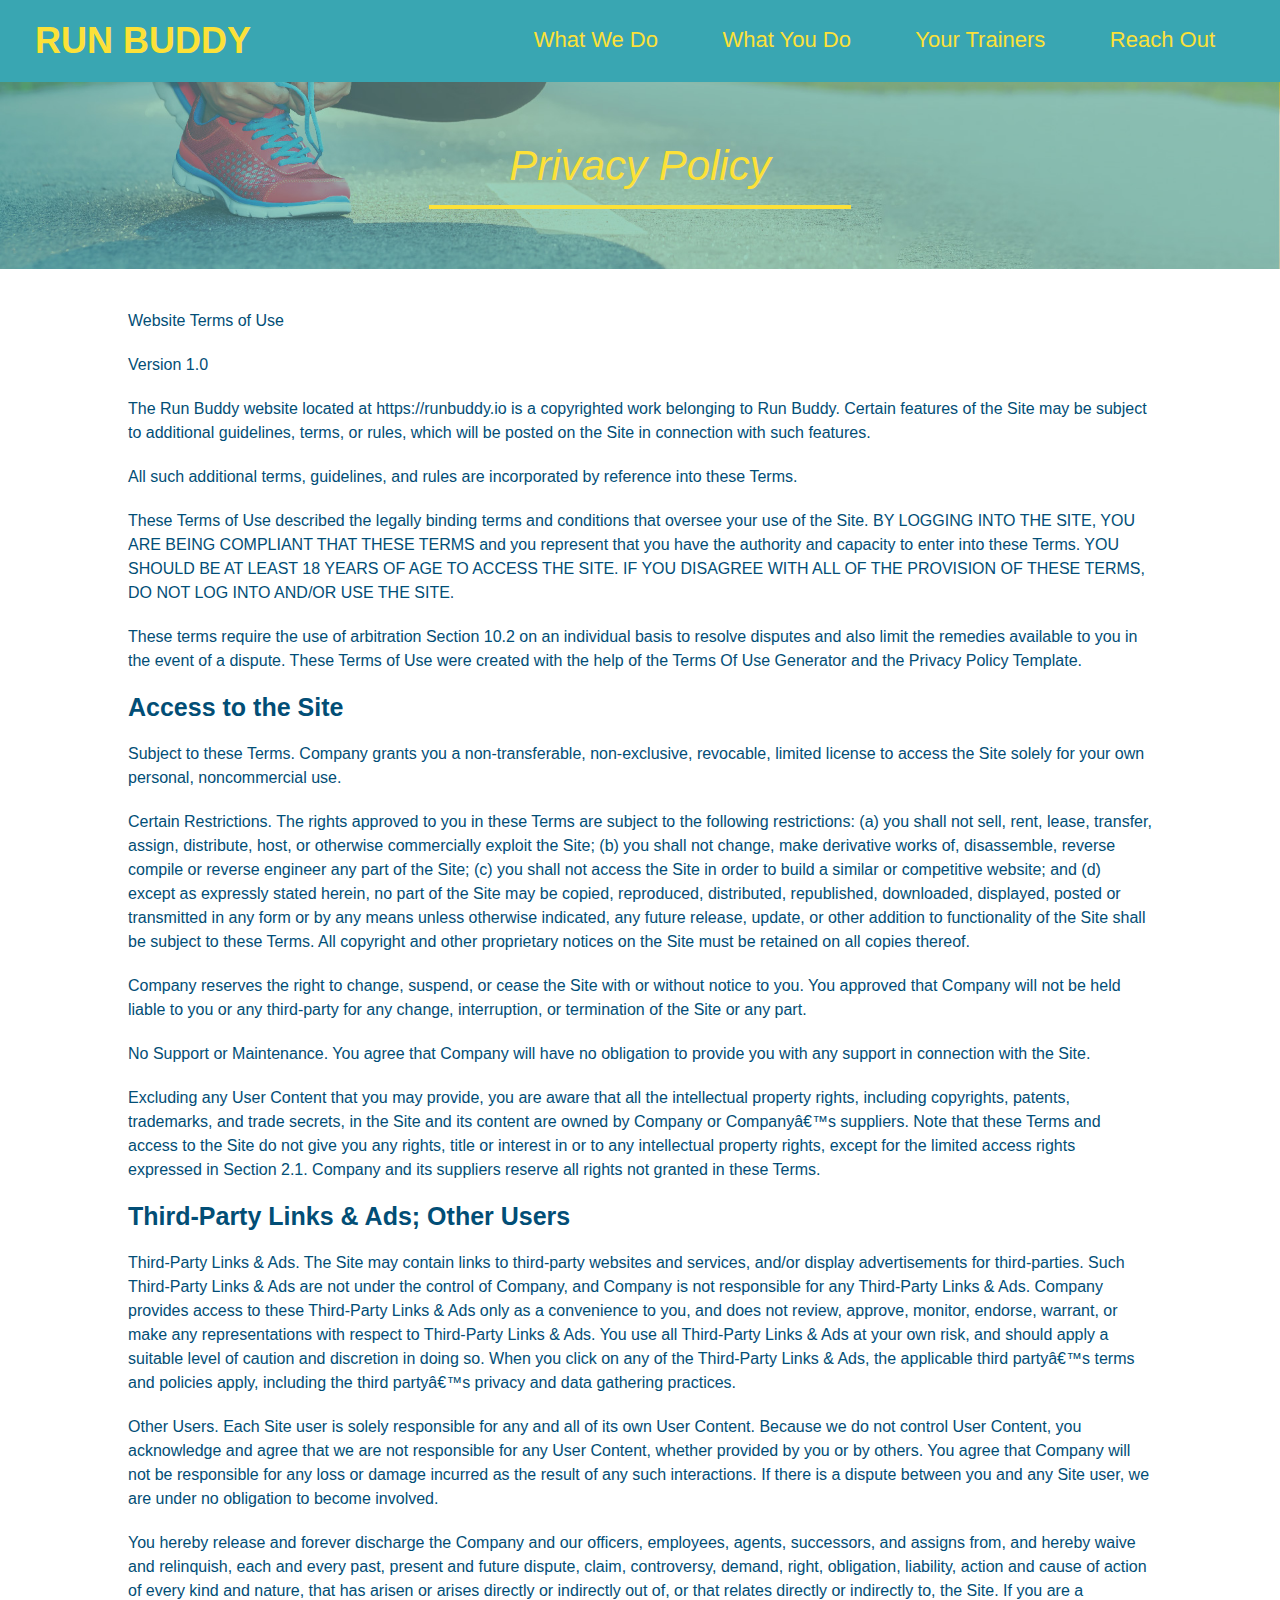
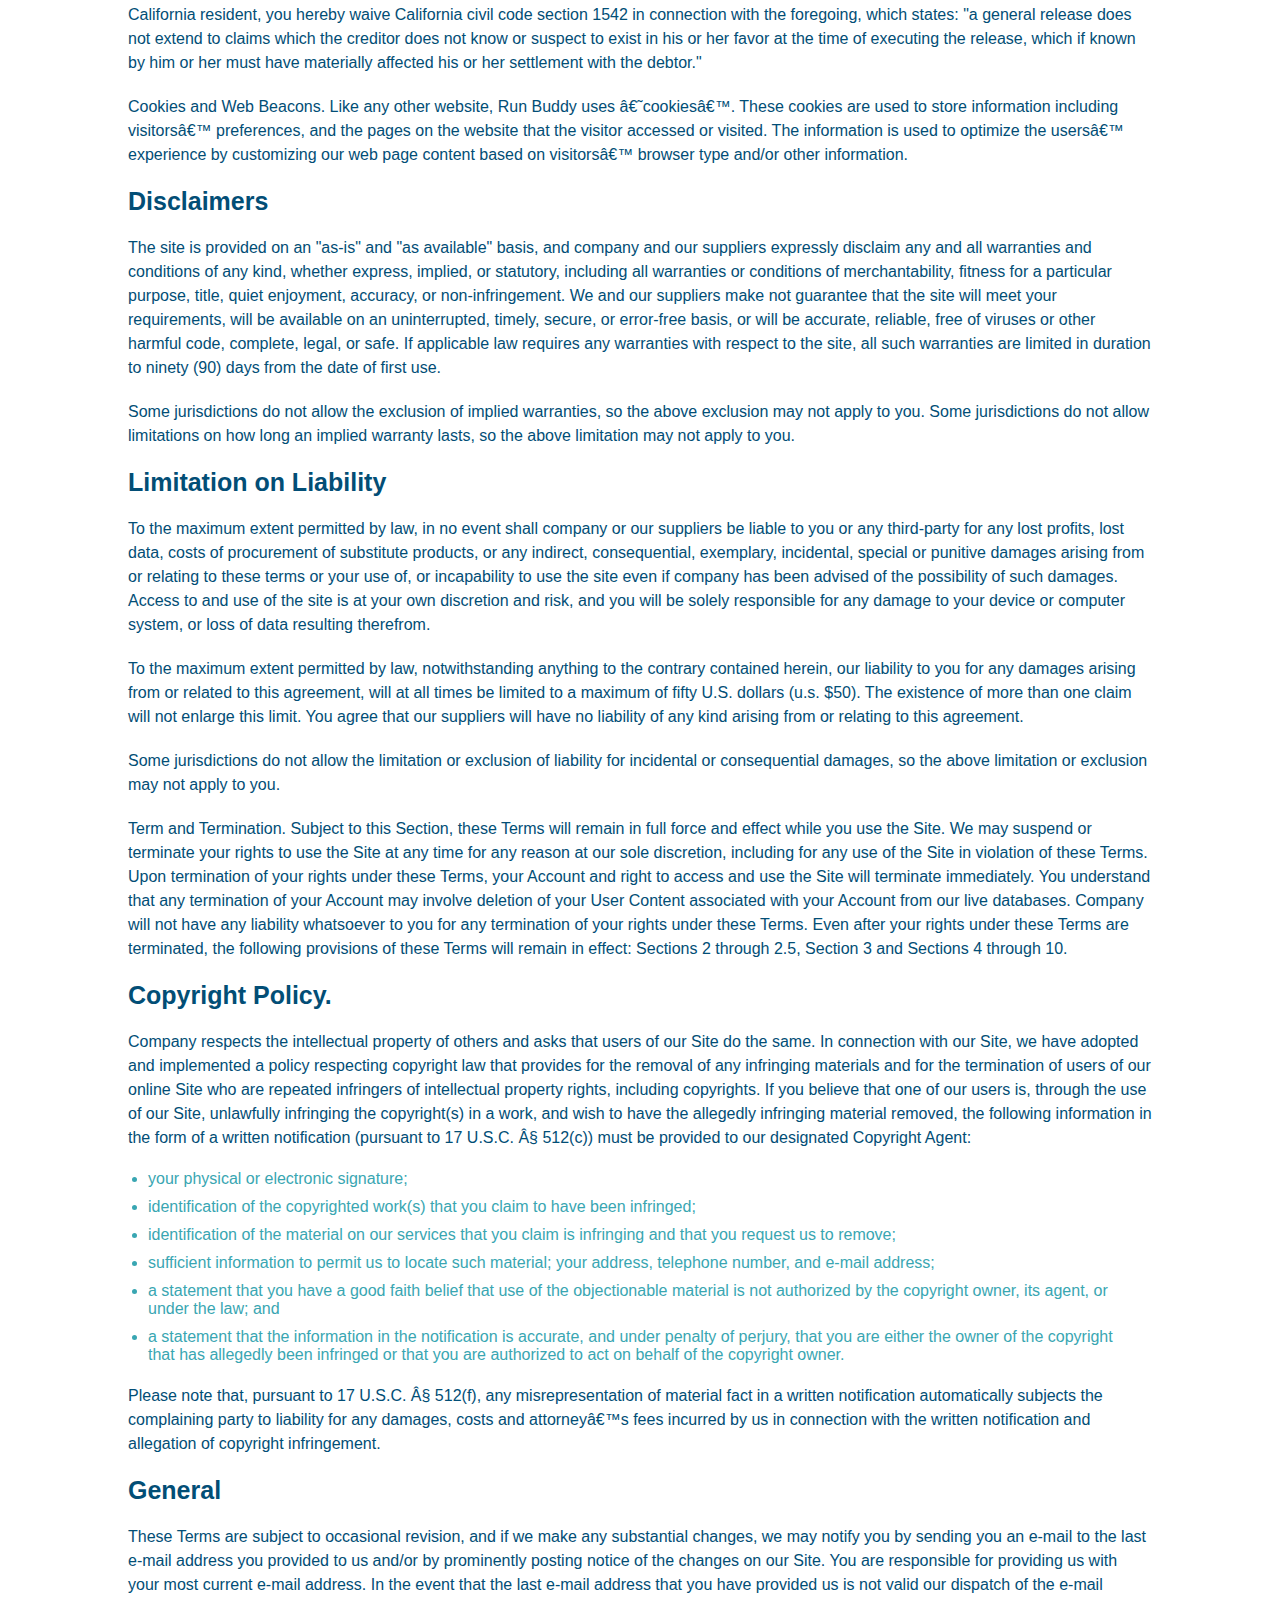
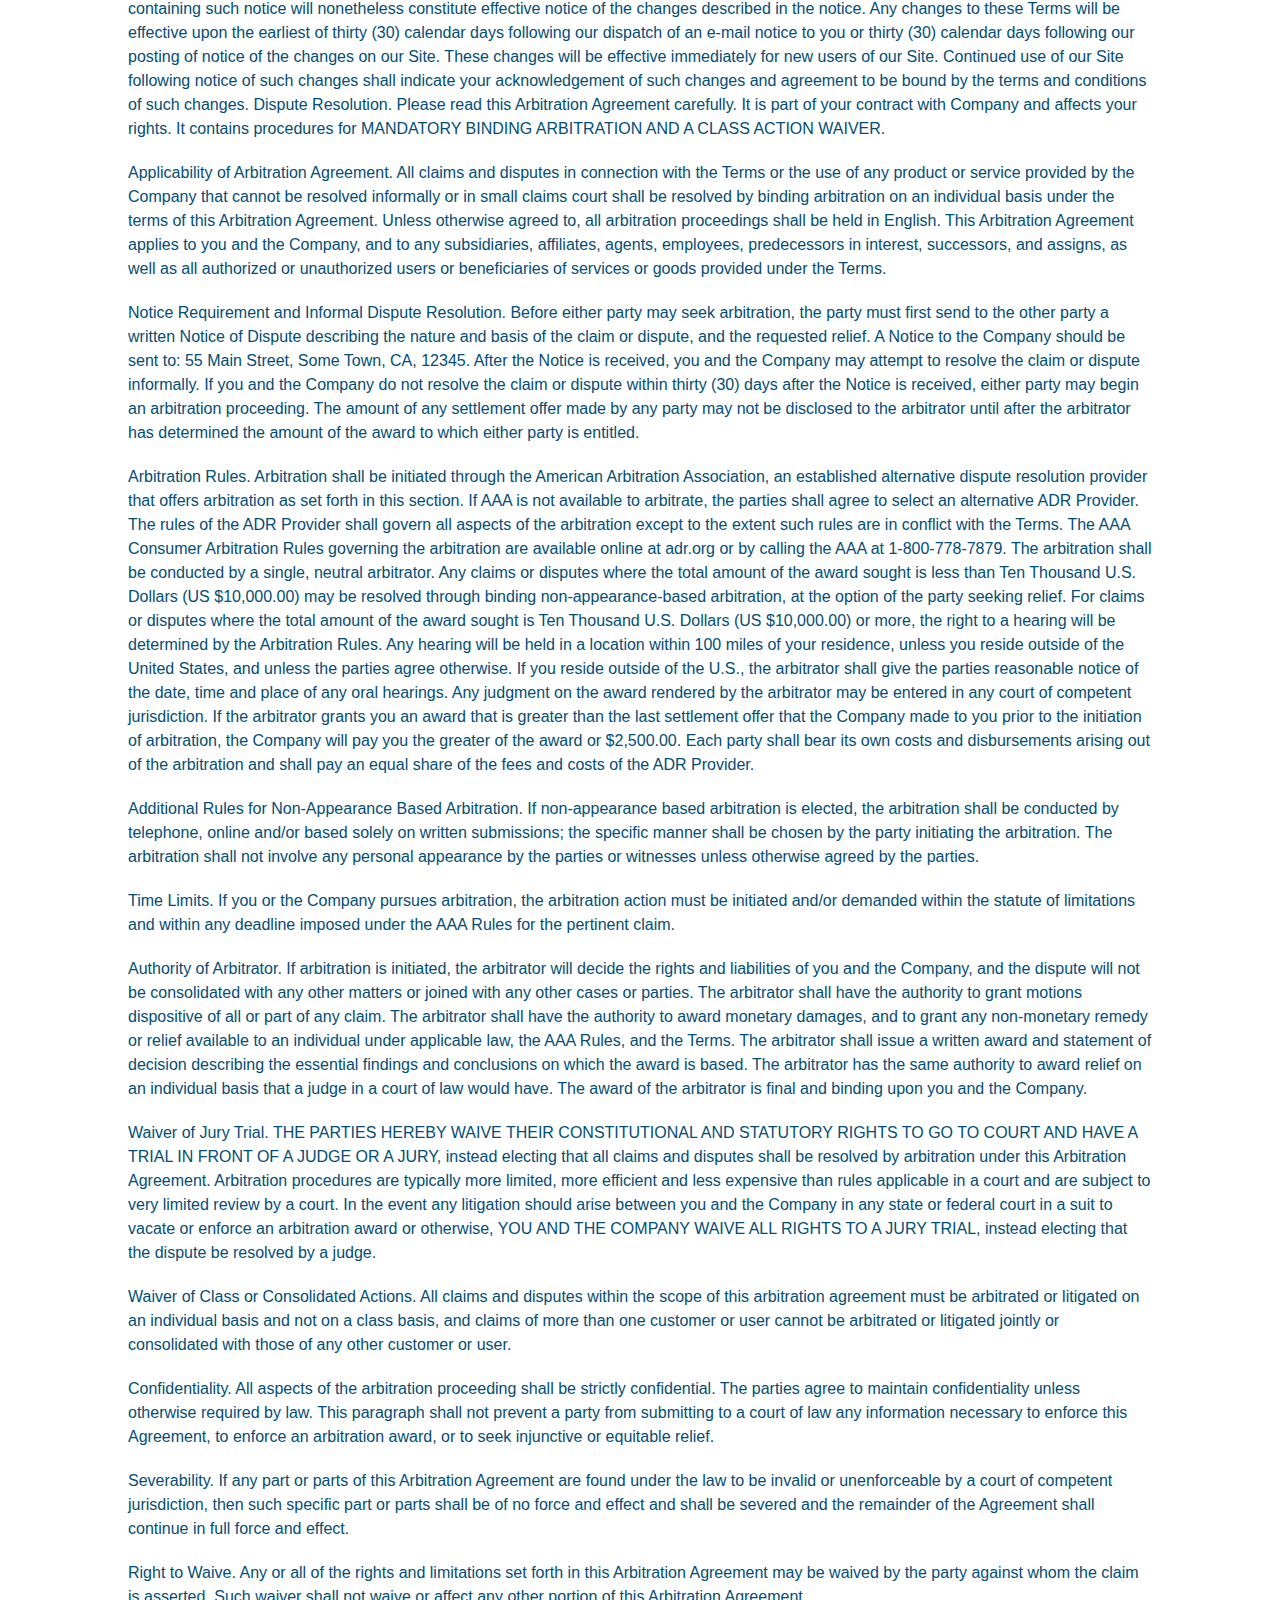
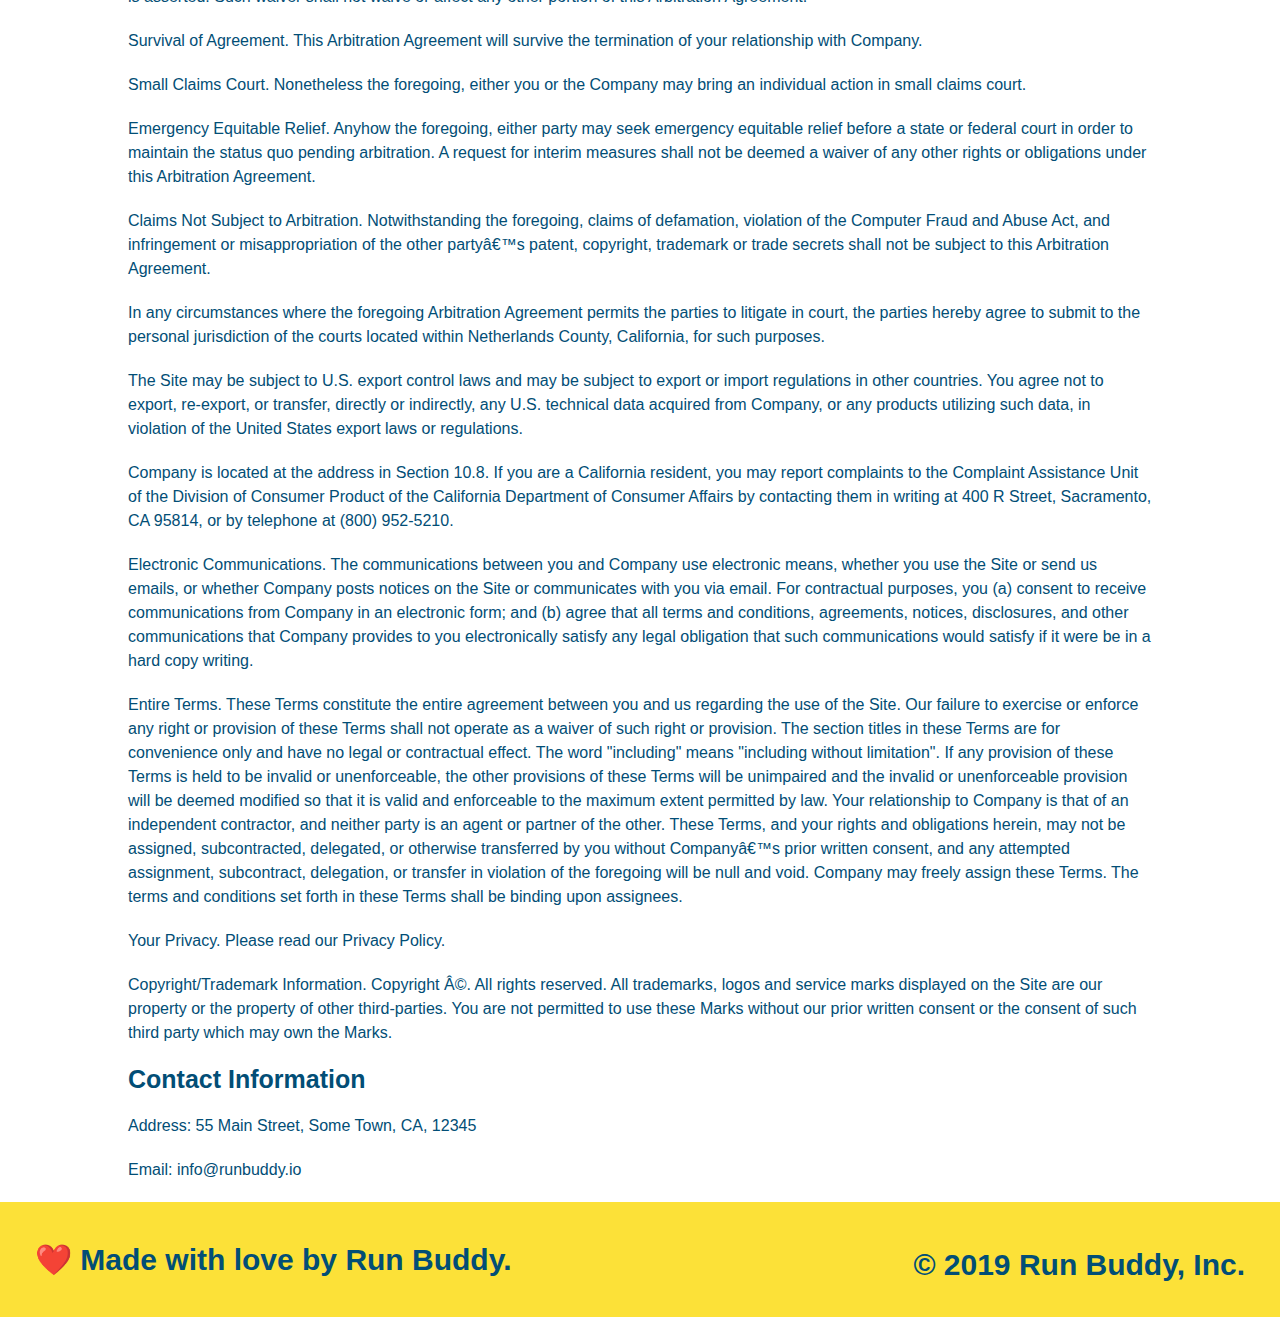
==== privacy-policy.html @ da9f9b0d "privacy policy" ====
<!DOCTYPE html>
<html lang="en">
  <head>
    <link rel="stylesheet" href="./assets/css/style.css" />
    <link rel="stylesheet" href="./assets/css/secondary-styles.css" />
    <meta charset="UTF-8" />
    <title>Privacy Policy - Run Buddy</title>
  </head>
  <body>
  </body>
</html>

<header>
    <h1>
        <a href="/">RUN BUDDY</a>
    </h1>
    <nav>
        <!-- Unordered list element -->
        <ul>
            <!-- List item element -->
            <li>
                <!-- Anchor element -->
                <a href="./index.html#what-we-do">What We Do</a>
            </li>
            <li>
                <a href="./index.html#what-you-do">What You Do</a>
            </li>
            <li>
                <a href="./index.html#your-trainers">Your Trainers</a>
            </li>
            <li>
                <a href="./index.html#reach-out">Reach Out</a>
            </li>
        </ul>
    </nav>
</header>
<section class="hero">
    <h2 class="page-title">
        Privacy Policy
    </h2>
</section>
<article class="secondary-content">

    <p>
        Website Terms of Use
      </p>

      <p>
        Version 1.0
      </p>

      <p>
        The Run Buddy website located at https://runbuddy.io is a copyrighted work belonging to Run Buddy. Certain
        features of the Site may be subject to additional guidelines, terms, or rules, which will be posted on the Site
        in connection with such features.
      </p>

      <p>
        All such additional terms, guidelines, and rules are incorporated by reference into these Terms.
      </p>

      <p>
        These Terms of Use described the legally binding terms and conditions that oversee your use of the Site. BY
        LOGGING INTO THE SITE, YOU ARE BEING COMPLIANT THAT THESE TERMS and you represent that you have the authority
        and capacity to enter into these Terms. YOU SHOULD BE AT LEAST 18 YEARS OF AGE TO ACCESS THE SITE. IF YOU
        DISAGREE WITH ALL OF THE PROVISION OF THESE TERMS, DO NOT LOG INTO AND/OR USE THE SITE.
      </p>

      <p>
        These terms require the use of arbitration Section 10.2 on an individual basis to resolve disputes and also
        limit the remedies available to you in the event of a dispute. These Terms of Use were created with the help of
        the Terms Of Use Generator and the Privacy Policy Template.
      </p>

      <h3>
        Access to the Site
      </h3>

      <p>
        Subject to these Terms. Company grants you a non-transferable, non-exclusive, revocable, limited license to
        access the Site solely for your own personal, noncommercial use.
      </p>

      <p>
        Certain Restrictions. The rights approved to you in these Terms are subject to the following restrictions: (a)
        you shall not sell, rent, lease, transfer, assign, distribute, host, or otherwise commercially exploit the Site;
        (b) you shall not change, make derivative works of, disassemble, reverse compile or reverse engineer any part of
        the Site; (c) you shall not access the Site in order to build a similar or competitive website; and (d) except
        as expressly stated herein, no part of the Site may be copied, reproduced, distributed, republished, downloaded,
        displayed, posted or transmitted in any form or by any means unless otherwise indicated, any future release,
        update, or other addition to functionality of the Site shall be subject to these Terms. All copyright and other
        proprietary notices on the Site must be retained on all copies thereof.
      </p>

      <p>
        Company reserves the right to change, suspend, or cease the Site with or without notice to you. You approved
        that Company will not be held liable to you or any third-party for any change, interruption, or termination of
        the Site or any part.
      </p>

      <p>
        No Support or Maintenance. You agree that Company will have no obligation to provide you with any support in
        connection with the Site.
      </p>

      <p>
        Excluding any User Content that you may provide, you are aware that all the intellectual property rights,
        including copyrights, patents, trademarks, and trade secrets, in the Site and its content are owned by Company
        or Companyâ€™s suppliers. Note that these Terms and access to the Site do not give you any rights, title or
        interest in or to any intellectual property rights, except for the limited access rights expressed in Section
        2.1. Company and its suppliers reserve all rights not granted in these Terms.
      </p>

      <h3>
        Third-Party Links & Ads; Other Users
      </h3>

      <p>
        Third-Party Links & Ads. The Site may contain links to third-party websites and services, and/or display
        advertisements for third-parties. Such Third-Party Links & Ads are not under the control of Company, and Company
        is not responsible for any Third-Party Links & Ads. Company provides access to these Third-Party Links & Ads
        only as a convenience to you, and does not review, approve, monitor, endorse, warrant, or make any
        representations with respect to Third-Party Links & Ads. You use all Third-Party Links & Ads at your own risk,
        and should apply a suitable level of caution and discretion in doing so. When you click on any of the
        Third-Party Links & Ads, the applicable third partyâ€™s terms and policies apply, including the third partyâ€™s
        privacy and data gathering practices.
      </p>

      <p>
        Other Users. Each Site user is solely responsible for any and all of its own User Content. Because we do not
        control User Content, you acknowledge and agree that we are not responsible for any User Content, whether
        provided by you or by others. You agree that Company will not be responsible for any loss or damage incurred as
        the result of any such interactions. If there is a dispute between you and any Site user, we are under no
        obligation to become involved.
      </p>

      <p>
        You hereby release and forever discharge the Company and our officers, employees, agents, successors, and
        assigns from, and hereby waive and relinquish, each and every past, present and future dispute, claim,
        controversy, demand, right, obligation, liability, action and cause of action of every kind and nature, that has
        arisen or arises directly or indirectly out of, or that relates directly or indirectly to, the Site. If you are
        a California resident, you hereby waive California civil code section 1542 in connection with the foregoing,
        which states: "a general release does not extend to claims which the creditor does not know or suspect to exist
        in his or her favor at the time of executing the release, which if known by him or her must have materially
        affected his or her settlement with the debtor."
      </p>

      <p>
        Cookies and Web Beacons. Like any other website, Run Buddy uses â€˜cookiesâ€™. These cookies are used to store
        information including visitorsâ€™ preferences, and the pages on the website that the visitor accessed or visited.
        The information is used to optimize the usersâ€™ experience by customizing our web page content based on visitorsâ€™
        browser type and/or other information.
      </p>

      <h3>
        Disclaimers
      </h3>

      <p>
        The site is provided on an "as-is" and "as available" basis, and company and our suppliers expressly disclaim
        any and all warranties and conditions of any kind, whether express, implied, or statutory, including all
        warranties or conditions of merchantability, fitness for a particular purpose, title, quiet enjoyment, accuracy,
        or non-infringement. We and our suppliers make not guarantee that the site will meet your requirements, will be
        available on an uninterrupted, timely, secure, or error-free basis, or will be accurate, reliable, free of
        viruses or other harmful code, complete, legal, or safe. If applicable law requires any warranties with respect
        to the site, all such warranties are limited in duration to ninety (90) days from the date of first use.
      </p>

      <p>
        Some jurisdictions do not allow the exclusion of implied warranties, so the above exclusion may not apply to
        you. Some jurisdictions do not allow limitations on how long an implied warranty lasts, so the above limitation
        may not apply to you.
      </p>

      <h3>
        Limitation on Liability
      </h3>

      <p>
        To the maximum extent permitted by law, in no event shall company or our suppliers be liable to you or any
        third-party for any lost profits, lost data, costs of procurement of substitute products, or any indirect,
        consequential, exemplary, incidental, special or punitive damages arising from or relating to these terms or
        your use of, or incapability to use the site even if company has been advised of the possibility of such
        damages. Access to and use of the site is at your own discretion and risk, and you will be solely responsible
        for any damage to your device or computer system, or loss of data resulting therefrom.
      </p>

      <p>
        To the maximum extent permitted by law, notwithstanding anything to the contrary contained herein, our liability
        to you for any damages arising from or related to this agreement, will at all times be limited to a maximum of
        fifty U.S. dollars (u.s. $50). The existence of more than one claim will not enlarge this limit. You agree that
        our suppliers will have no liability of any kind arising from or relating to this agreement.
      </p>

      <p>
        Some jurisdictions do not allow the limitation or exclusion of liability for incidental or consequential
        damages, so the above limitation or exclusion may not apply to you.
      </p>

      <p>
        Term and Termination. Subject to this Section, these Terms will remain in full force and effect while you use
        the Site. We may suspend or terminate your rights to use the Site at any time for any reason at our sole
        discretion, including for any use of the Site in violation of these Terms. Upon termination of your rights under
        these Terms, your Account and right to access and use the Site will terminate immediately. You understand that
        any termination of your Account may involve deletion of your User Content associated with your Account from our
        live databases. Company will not have any liability whatsoever to you for any termination of your rights under
        these Terms. Even after your rights under these Terms are terminated, the following provisions of these Terms
        will remain in effect: Sections 2 through 2.5, Section 3 and Sections 4 through 10.
      </p>

      <h3>
        Copyright Policy.
      </h3>

      <p>
        Company respects the intellectual property of others and asks that users of our Site do the same. In connection
        with our Site, we have adopted and implemented a policy respecting copyright law that provides for the removal
        of any infringing materials and for the termination of users of our online Site who are repeated infringers of
        intellectual property rights, including copyrights. If you believe that one of our users is, through the use of
        our Site, unlawfully infringing the copyright(s) in a work, and wish to have the allegedly infringing material
        removed, the following information in the form of a written notification (pursuant to 17 U.S.C. Â§ 512(c)) must
        be provided to our designated Copyright Agent:
      </p>

      <ul>
        <li>
          your physical or electronic signature;
        </li>
        <li>
          identification of the copyrighted work(s) that you claim to have been infringed;
        </li>
        <li>
          identification of the material on our services that you claim is infringing and that you request us to remove;
        </li>
        <li>
          sufficient information to permit us to locate such material; your address, telephone number, and e-mail
          address;
        </li>
        <li>
          a statement that you have a good faith belief that use of the objectionable material is not authorized by the
          copyright owner, its agent, or under the law; and
        </li>
        <li>
          a statement that the information in the notification is accurate, and under penalty of perjury, that you are
          either the owner of the copyright that has allegedly been infringed or that you are authorized to act on
          behalf of the copyright owner.
        </li>
      </ul>

      <p>
        Please note that, pursuant to 17 U.S.C. Â§ 512(f), any misrepresentation of material fact in a written
        notification automatically subjects the complaining party to liability for any damages, costs and attorneyâ€™s
        fees incurred by us in connection with the written notification and allegation of copyright infringement.
      </p>

      <h3>
        General
      </h3>

      <p>
        These Terms are subject to occasional revision, and if we make any substantial changes, we may notify you by
        sending you an e-mail to the last e-mail address you provided to us and/or by prominently posting notice of the
        changes on our Site. You are responsible for providing us with your most current e-mail address. In the event
        that the last e-mail address that you have provided us is not valid our dispatch of the e-mail containing such
        notice will nonetheless constitute effective notice of the changes described in the notice. Any changes to these
        Terms will be effective upon the earliest of thirty (30) calendar days following our dispatch of an e-mail
        notice to you or thirty (30) calendar days following our posting of notice of the changes on our Site. These
        changes will be effective immediately for new users of our Site. Continued use of our Site following notice of
        such changes shall indicate your acknowledgement of such changes and agreement to be bound by the terms and
        conditions of such changes. Dispute Resolution. Please read this Arbitration Agreement carefully. It is part of
        your contract with Company and affects your rights. It contains procedures for MANDATORY BINDING ARBITRATION AND
        A CLASS ACTION WAIVER.
      </p>

      <p>
        Applicability of Arbitration Agreement. All claims and disputes in connection with the Terms or the use of any
        product or service provided by the Company that cannot be resolved informally or in small claims court shall be
        resolved by binding arbitration on an individual basis under the terms of this Arbitration Agreement. Unless
        otherwise agreed to, all arbitration proceedings shall be held in English. This Arbitration Agreement applies to
        you and the Company, and to any subsidiaries, affiliates, agents, employees, predecessors in interest,
        successors, and assigns, as well as all authorized or unauthorized users or beneficiaries of services or goods
        provided under the Terms.
      </p>

      <p>
        Notice Requirement and Informal Dispute Resolution. Before either party may seek arbitration, the party must
        first send to the other party a written Notice of Dispute describing the nature and basis of the claim or
        dispute, and the requested relief. A Notice to the Company should be sent to: 55 Main Street, Some Town, CA,
        12345. After the Notice is received, you and the Company may attempt to resolve the claim or dispute informally.
        If you and the Company do not resolve the claim or dispute within thirty (30) days after the Notice is received,
        either party may begin an arbitration proceeding. The amount of any settlement offer made by any party may not
        be disclosed to the arbitrator until after the arbitrator has determined the amount of the award to which either
        party is entitled.
      </p>

      <p>
        Arbitration Rules. Arbitration shall be initiated through the American Arbitration Association, an established
        alternative dispute resolution provider that offers arbitration as set forth in this section. If AAA is not
        available to arbitrate, the parties shall agree to select an alternative ADR Provider. The rules of the ADR
        Provider shall govern all aspects of the arbitration except to the extent such rules are in conflict with the
        Terms. The AAA Consumer Arbitration Rules governing the arbitration are available online at adr.org or by
        calling the AAA at 1-800-778-7879. The arbitration shall be conducted by a single, neutral arbitrator. Any
        claims or disputes where the total amount of the award sought is less than Ten Thousand U.S. Dollars (US
        $10,000.00) may be resolved through binding non-appearance-based arbitration, at the option of the party seeking
        relief. For claims or disputes where the total amount of the award sought is Ten Thousand U.S. Dollars (US
        $10,000.00) or more, the right to a hearing will be determined by the Arbitration Rules. Any hearing will be
        held in a location within 100 miles of your residence, unless you reside outside of the United States, and
        unless the parties agree otherwise. If you reside outside of the U.S., the arbitrator shall give the parties
        reasonable notice of the date, time and place of any oral hearings. Any judgment on the award rendered by the
        arbitrator may be entered in any court of competent jurisdiction. If the arbitrator grants you an award that is
        greater than the last settlement offer that the Company made to you prior to the initiation of arbitration, the
        Company will pay you the greater of the award or $2,500.00. Each party shall bear its own costs and
        disbursements arising out of the arbitration and shall pay an equal share of the fees and costs of the ADR
        Provider.
      </p>

      <p>
        Additional Rules for Non-Appearance Based Arbitration. If non-appearance based arbitration is elected, the
        arbitration shall be conducted by telephone, online and/or based solely on written submissions; the specific
        manner shall be chosen by the party initiating the arbitration. The arbitration shall not involve any personal
        appearance by the parties or witnesses unless otherwise agreed by the parties.
      </p>

      <p>
        Time Limits. If you or the Company pursues arbitration, the arbitration action must be initiated and/or demanded
        within the statute of limitations and within any deadline imposed under the AAA Rules for the pertinent claim.
      </p>

      <p>
        Authority of Arbitrator. If arbitration is initiated, the arbitrator will decide the rights and liabilities of
        you and the Company, and the dispute will not be consolidated with any other matters or joined with any other
        cases or parties. The arbitrator shall have the authority to grant motions dispositive of all or part of any
        claim. The arbitrator shall have the authority to award monetary damages, and to grant any non-monetary remedy
        or relief available to an individual under applicable law, the AAA Rules, and the Terms. The arbitrator shall
        issue a written award and statement of decision describing the essential findings and conclusions on which the
        award is based. The arbitrator has the same authority to award relief on an individual basis that a judge in a
        court of law would have. The award of the arbitrator is final and binding upon you and the Company.
      </p>

      <p>
        Waiver of Jury Trial. THE PARTIES HEREBY WAIVE THEIR CONSTITUTIONAL AND STATUTORY RIGHTS TO GO TO COURT AND HAVE
        A TRIAL IN FRONT OF A JUDGE OR A JURY, instead electing that all claims and disputes shall be resolved by
        arbitration under this Arbitration Agreement. Arbitration procedures are typically more limited, more efficient
        and less expensive than rules applicable in a court and are subject to very limited review by a court. In the
        event any litigation should arise between you and the Company in any state or federal court in a suit to vacate
        or enforce an arbitration award or otherwise, YOU AND THE COMPANY WAIVE ALL RIGHTS TO A JURY TRIAL, instead
        electing that the dispute be resolved by a judge.
      </p>

      <p>
        Waiver of Class or Consolidated Actions. All claims and disputes within the scope of this arbitration agreement
        must be arbitrated or litigated on an individual basis and not on a class basis, and claims of more than one
        customer or user cannot be arbitrated or litigated jointly or consolidated with those of any other customer or
        user.
      </p>

      <p>
        Confidentiality. All aspects of the arbitration proceeding shall be strictly confidential. The parties agree to
        maintain confidentiality unless otherwise required by law. This paragraph shall not prevent a party from
        submitting to a court of law any information necessary to enforce this Agreement, to enforce an arbitration
        award, or to seek injunctive or equitable relief.
      </p>

      <p>
        Severability. If any part or parts of this Arbitration Agreement are found under the law to be invalid or
        unenforceable by a court of competent jurisdiction, then such specific part or parts shall be of no force and
        effect and shall be severed and the remainder of the Agreement shall continue in full force and effect.
      </p>

      <p>
        Right to Waive. Any or all of the rights and limitations set forth in this Arbitration Agreement may be waived
        by the party against whom the claim is asserted. Such waiver shall not waive or affect any other portion of this
        Arbitration Agreement.
      </p>

      <p>
        Survival of Agreement. This Arbitration Agreement will survive the termination of your relationship with
        Company.
      </p>

      <p>
        Small Claims Court. Nonetheless the foregoing, either you or the Company may bring an individual action in small
        claims court.
      </p>

      <p>
        Emergency Equitable Relief. Anyhow the foregoing, either party may seek emergency equitable relief before a
        state or federal court in order to maintain the status quo pending arbitration. A request for interim measures
        shall not be deemed a waiver of any other rights or obligations under this Arbitration Agreement.
      </p>

      <p>
        Claims Not Subject to Arbitration. Notwithstanding the foregoing, claims of defamation, violation of the
        Computer Fraud and Abuse Act, and infringement or misappropriation of the other partyâ€™s patent, copyright,
        trademark or trade secrets shall not be subject to this Arbitration Agreement.
      </p>

      <p>
        In any circumstances where the foregoing Arbitration Agreement permits the parties to litigate in court, the
        parties hereby agree to submit to the personal jurisdiction of the courts located within Netherlands County,
        California, for such purposes.
      </p>

      <p>
        The Site may be subject to U.S. export control laws and may be subject to export or import regulations in other
        countries. You agree not to export, re-export, or transfer, directly or indirectly, any U.S. technical data
        acquired from Company, or any products utilizing such data, in violation of the United States export laws or
        regulations.
      </p>

      <p>
        Company is located at the address in Section 10.8. If you are a California resident, you may report complaints
        to the Complaint Assistance Unit of the Division of Consumer Product of the California Department of Consumer
        Affairs by contacting them in writing at 400 R Street, Sacramento, CA 95814, or by telephone at (800) 952-5210.
      </p>

      <p>
        Electronic Communications. The communications between you and Company use electronic means, whether you use the
        Site or send us emails, or whether Company posts notices on the Site or communicates with you via email. For
        contractual purposes, you (a) consent to receive communications from Company in an electronic form; and (b)
        agree that all terms and conditions, agreements, notices, disclosures, and other communications that Company
        provides to you electronically satisfy any legal obligation that such communications would satisfy if it were be
        in a hard copy writing.
      </p>

      <p>
        Entire Terms. These Terms constitute the entire agreement between you and us regarding the use of the Site. Our
        failure to exercise or enforce any right or provision of these Terms shall not operate as a waiver of such right
        or provision. The section titles in these Terms are for convenience only and have no legal or contractual
        effect. The word "including" means "including without limitation". If any provision of these Terms is held to be
        invalid or unenforceable, the other provisions of these Terms will be unimpaired and the invalid or
        unenforceable provision will be deemed modified so that it is valid and enforceable to the maximum extent
        permitted by law. Your relationship to Company is that of an independent contractor, and neither party is an
        agent or partner of the other. These Terms, and your rights and obligations herein, may not be assigned,
        subcontracted, delegated, or otherwise transferred by you without Companyâ€™s prior written consent, and any
        attempted assignment, subcontract, delegation, or transfer in violation of the foregoing will be null and void.
        Company may freely assign these Terms. The terms and conditions set forth in these Terms shall be binding upon
        assignees.
      </p>

      <p>
        Your Privacy. Please read our Privacy Policy.
      </p>

      <p>
        Copyright/Trademark Information. Copyright Â©. All rights reserved. All trademarks, logos and service marks
        displayed on the Site are our property or the property of other third-parties. You are not permitted to use
        these Marks without our prior written consent or the consent of such third party which may own the Marks.
      </p>

      <h3>
        Contact Information
      </h3>

      <p>
        Address: 55 Main Street, Some Town, CA, 12345
      </p>

      <p>
        Email: info@runbuddy.io
      </p>
</article>
<footer>
    <h2>
        <div>
            &copy; 2019 Run Buddy, Inc.
        </div>
        ❤️ Made with love by Run Buddy.</h2>
</footer>
---- assets/css/style.css ----
* {
    margin: 0;
    padding: 0;
    box-sizing: border-box;
}
body {
    /* more on this crazy alphanumerical value in a minute! */
    color: #39a6b2;
    font-family: Helvetica, Arial, sans-serif;
}

/* apply styles to <header> */
header{
    padding: 20px 35px;
    background-color: #39a6b2;
}

header h1{
    font-weight: bold;
    font-size: 36px;
    color: #fce138;
    margin: 0;
    display: inline;
}

header a {
    text-decoration: none;
    color: #fce138;
}

header nav {
    float: right;
    margin: 7px 0;
}

header nav ul li {
    display: inline;
}

header nav ul li a {
    margin: 0 30px;
    font-weight: lighter;
    font-size: 22px;
}

footer {
    background: #fce138;
    width: 100%;
    padding: 40px 35px;
}

footer h2 {
    display: inline;
    color: #024e76;
    font-size: 30px;
    margin: 0;
}

footer div {
    float: right;
    line-height: 1.5;
    text-align: right;
}

footer a {
    color: #024e76;
}

section {
    padding: 60px;
}

/* Hero Style Start */
.hero {
    background-image: url("../images/hero-bg.jpeg");
    height: 600px;
    background-size: cover;
    background-position: center;
    position: relative;
}

.hero-form {
    border: 3px solid #024e76;
    background-color: #fce138;
    padding: 20px;
    width: 500px;
    color: #024e76;
    position: absolute;
    bottom: 120px;
    right: 140px;
}
.hero-form p {
    margin: 5px 0 15px 0;
}

.hero-form h3 {
    font-size: 24px;
    margin: 0;
}

.hero-form p {
    margin: 5px 0 15px 0;
}

.form-input {
    border: 1px solid #024e76;
    display: block;
    padding: 7px 15px;
    font-size: 16px;
    color:#024e76;
    width: 100%;
    margin-bottom: 15px;
}

.hero-form label {
    margin: 0 5px;
}

.hero-form button {
    color:#fce138;
    background-color: #024e76;
    border: none;
    padding: 10px 20px;
    font-size: 16px;
}

/* Hero Style End */

.intro {
    text-align: center;
}

.intro h2 {
    font-size: 55px;
    color: #024e76;
    margin-bottom: 35px;
    padding: 0 100px 20px 100px;
    border-bottom: 3px solid;
    border-color: #fce138;
}

.intro p {
    line-height: 1.7;
    color: #39a6b2;
    width: 80%;
    font-size: 20px;
}

.intro p {
    /* add this alongside your other declarations */
    margin: 0 auto;
}

.steps {
    text-align: center;
    background: #fce138;
}

.section-title {
    font-size: 55px;
    color: #024e76;
    margin-bottom: 35px;
    padding: 0 100px 20px 100px;
    display: inline-block;
    border-bottom: 3px solid;
}

.primary-border {
    border-color: #fce138;
}

.secondary-border {
    border-color: #39a6b2;
}

.steps div {
    margin-bottom: 80px;
}

.steps img {
    width: 15%;
    margin: 10px 0;
}

.steps h3 {
    color: #024e76;
    font-size: 46px;
    margin-top: 10px;
}

.steps p {
    color: #39a6b2;
    font-size: 23px;
}

.steps span {
    font-size: 38px;
}

.trainers {
    text-align: center;
}

.trainer {
    width: 900px;
    margin: 0 auto 30px auto;
    background: #024e76;
    color: #fce138;
    overflow: auto;
}

.trainer img {
    width: 35%;
    float: left;
}

.trainer-bio {
    padding: 35px;
    float: left;
    width: 65%;
}

.text-left {
    text-align: left;
}

.text-right {
    text-align: right;
}

.trainer-bio h3 {
    font-size: 32px;
    margin-bottom: 8px;
}

.trainer-bio h4 {
    font-weight: lighter;
    font-size: 26px;
    margin-bottom: 25px;
}

.trainer-bio p {
    font-size: 17px;
    line-height: 1.3;
}

/* REACH OUT STYLES START */
.contact {
    text-align: center;
    background: #024e76;
}

.contact h2 {
    color: #fce138;
}

.contact-info iframe {
    width: 400px;
    height: 400px;
}

.contact-info div {
    width: 410px;
    display: inline-block;
    vertical-align: top;
    text-align: left;
    margin: 30px 0 0 60px;
    color: white;
}

.contact-info h3 {
    color: #fce138;
    font-size: 32px;
}

.contact-info p, .contact-info address {
    margin: 20px 0;
    line-height: 1.5;
    font-size: 20px;
    font-style: normal;
}

.contact-info a {
    color: #fce138;
}

/* REACH OUT STYLES END */
---- assets/css/secondary-styles.css ----
.hero {
    background-position: bottom;
    height: auto;
    text-align: center;
    margin-bottom: 40px;
}

.page-title {
    color: #fce138;
    display: inline-block;
    border-bottom: 4px solid #fce138;
    padding: 0 80px 15px 80px;
    font-weight: normal;
    font-size: 42px;
    font-style: italic;
}

.secondary-content {
    width: 80%;
    margin: 0 auto;
    color: #024e76;
}

.secondary-content h3 {
    font-size: 25px;
    margin: 20px 0;
}

.secondary-content p {
    font-size: 16px;
    line-height: 1.5;
    margin: 20px 0;
}

.secondary-content ul {
    margin: 15px 20px;
}

.secondary-content li {
    color: #39a6b2;
    margin: 10px 0;
}
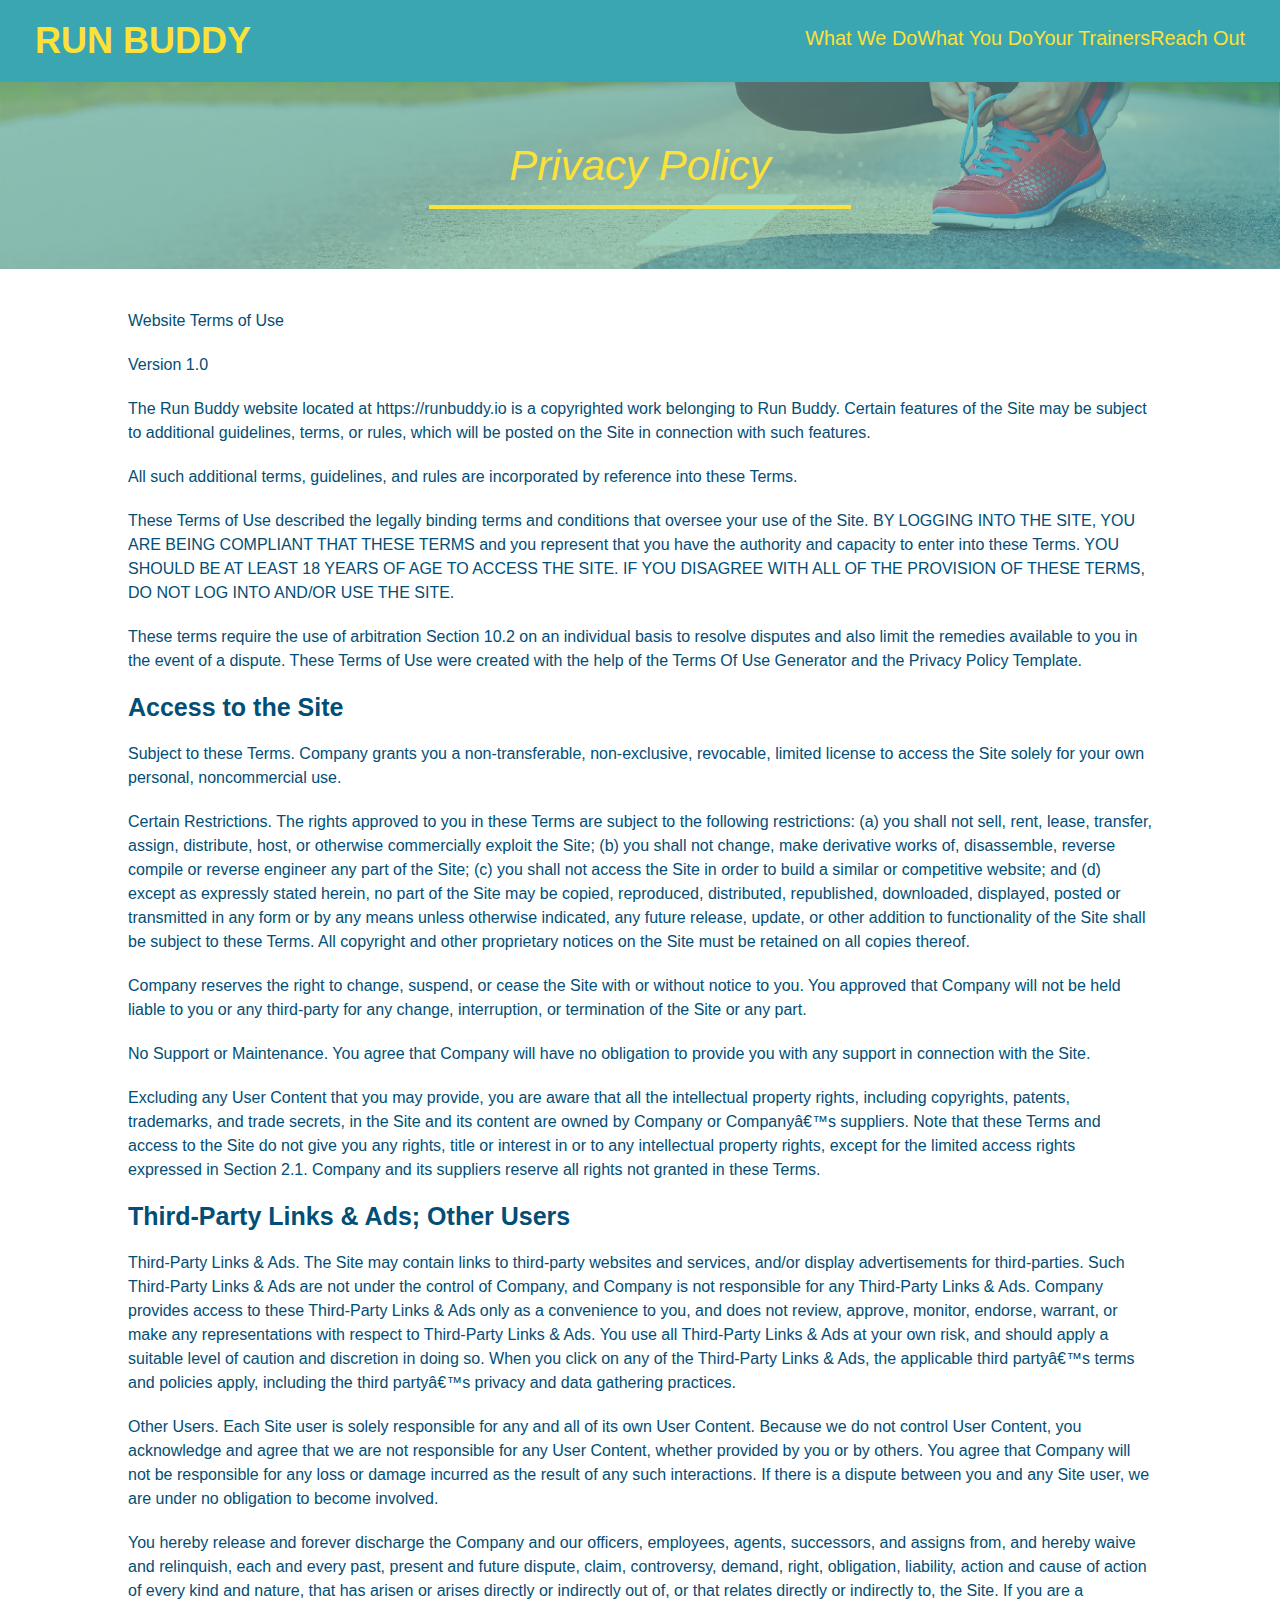
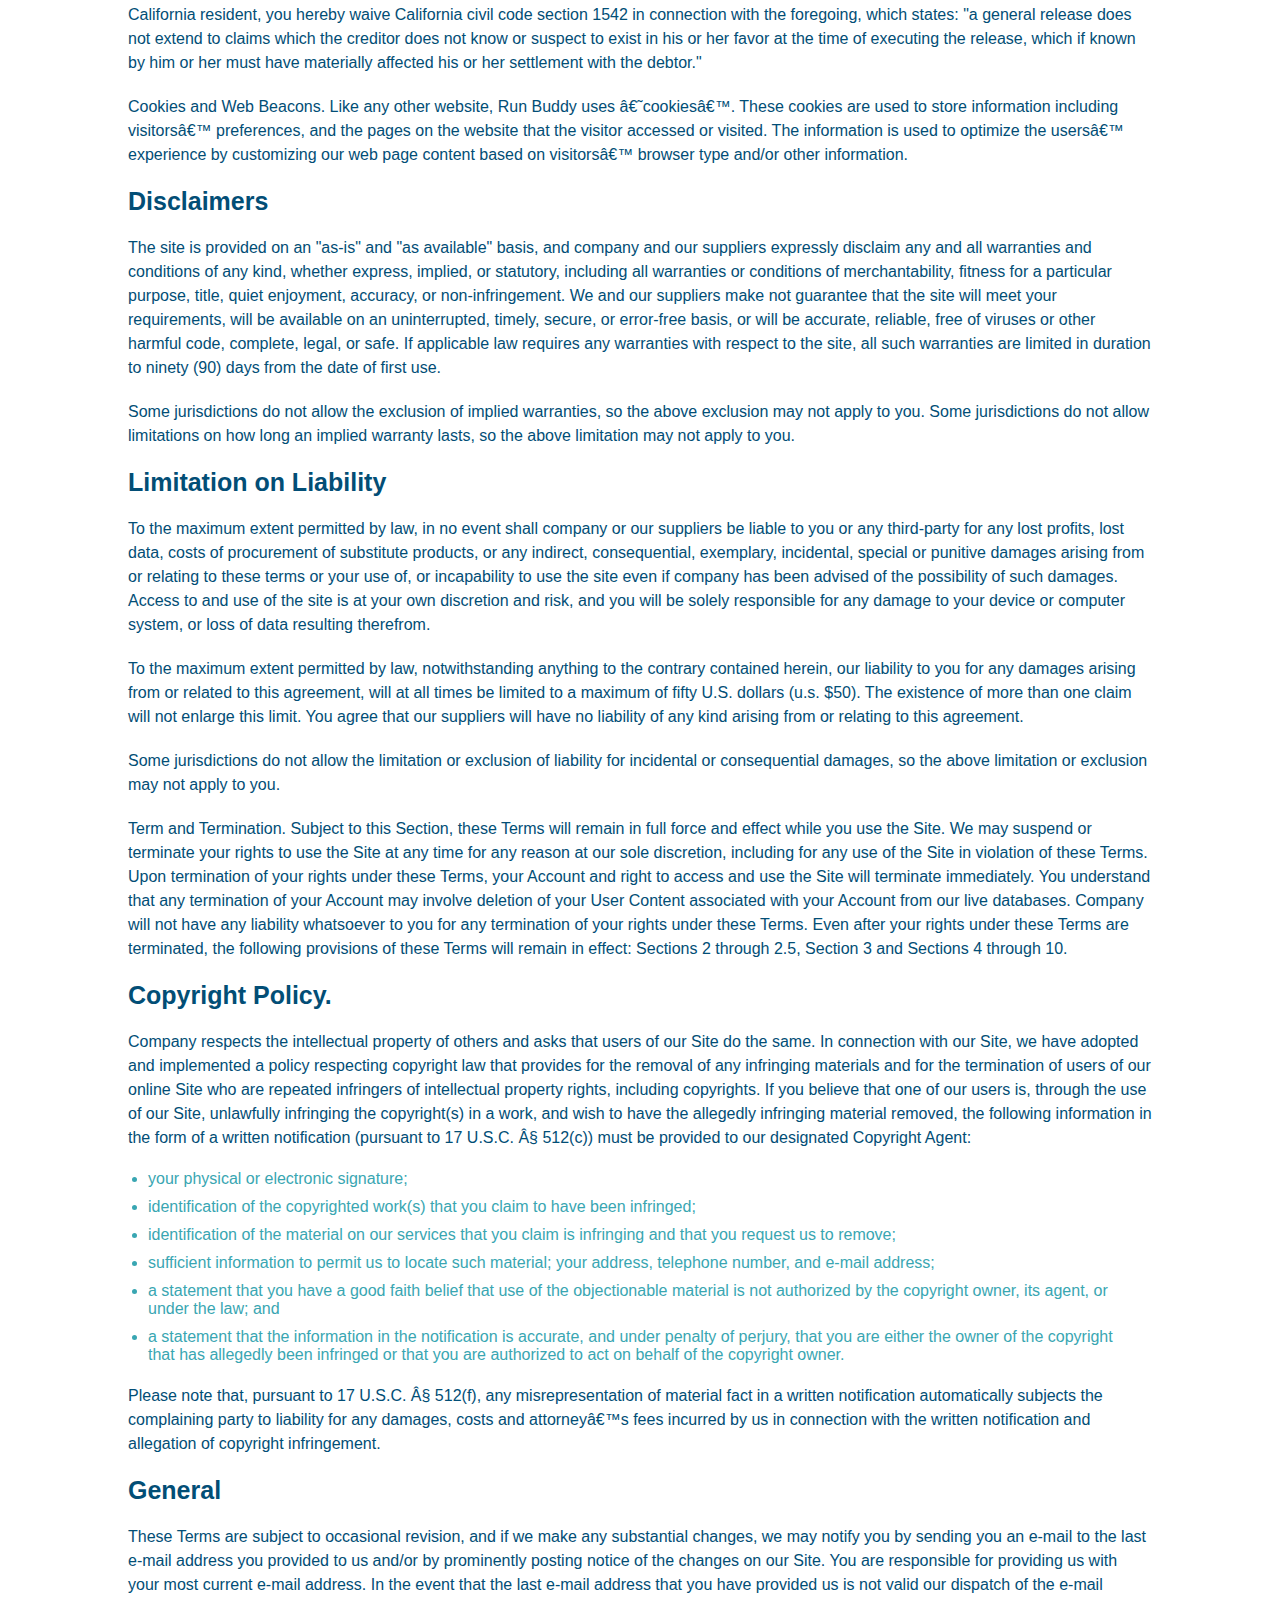
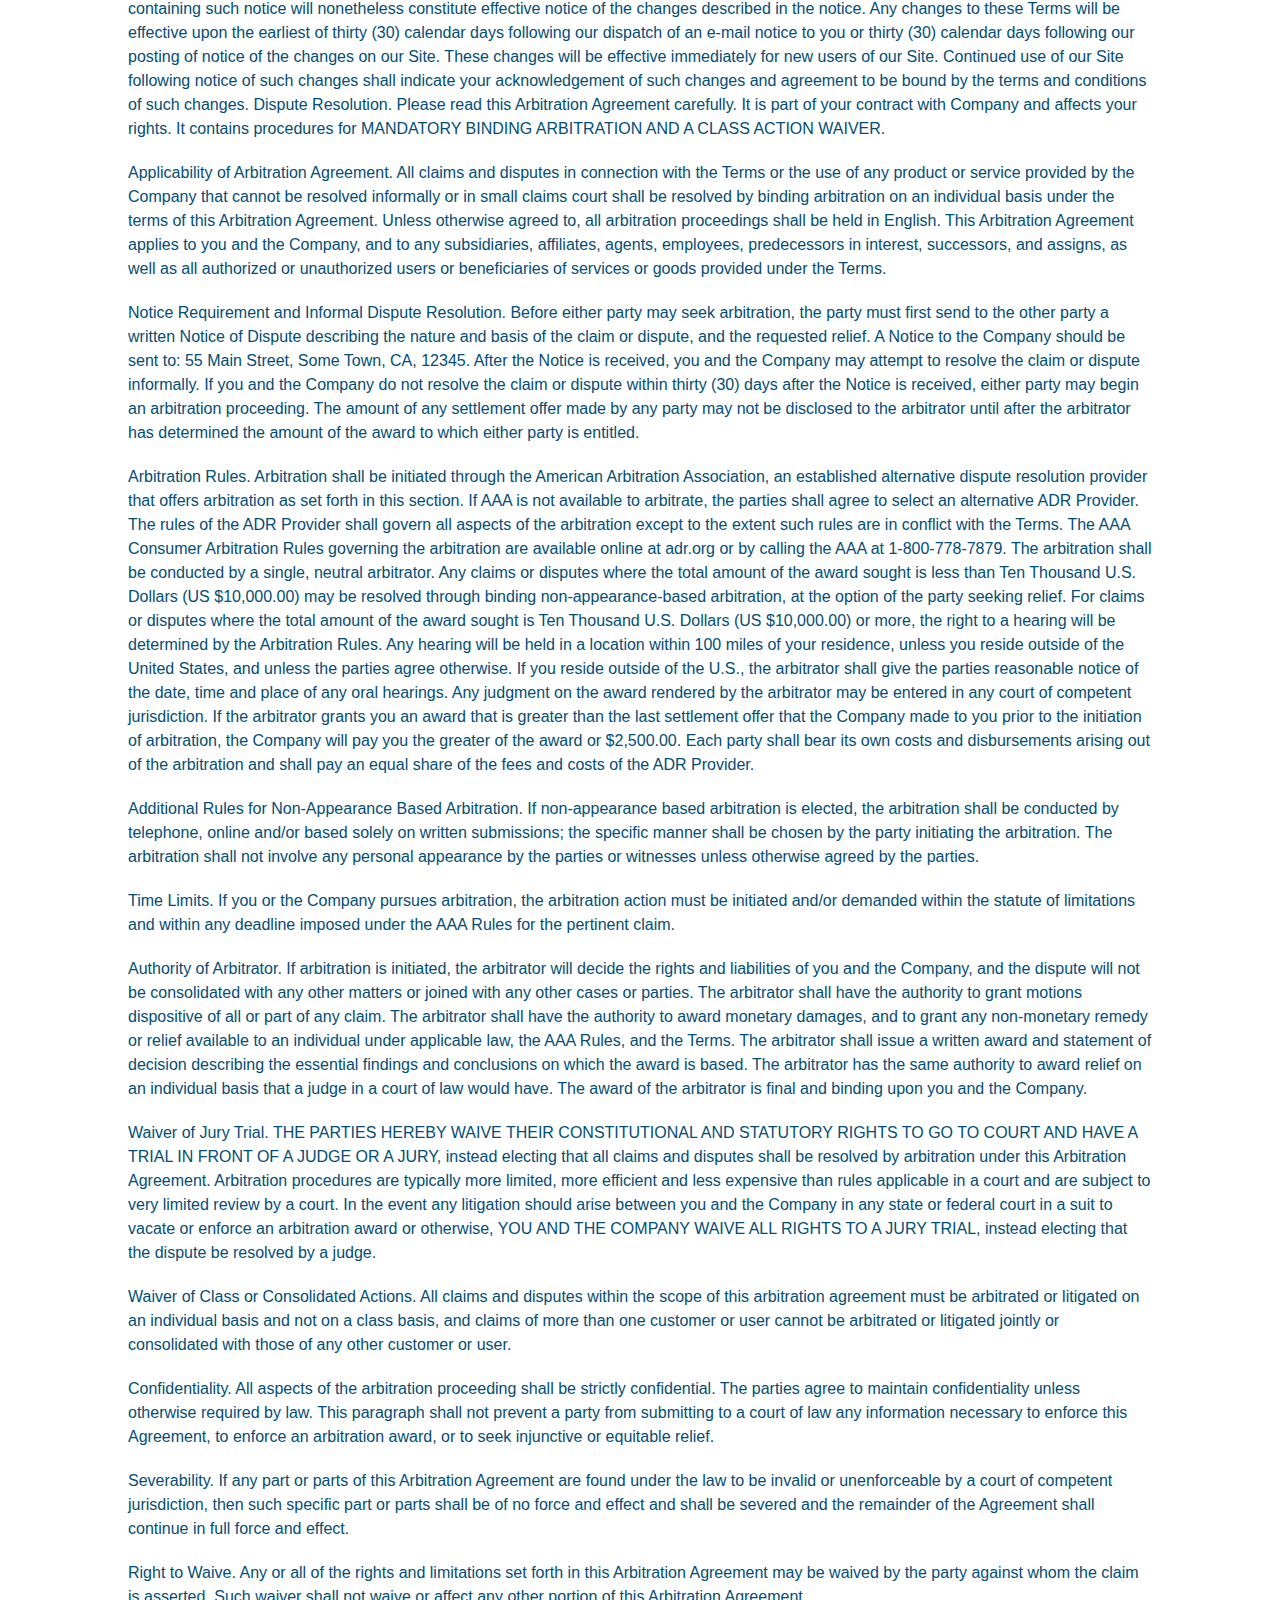
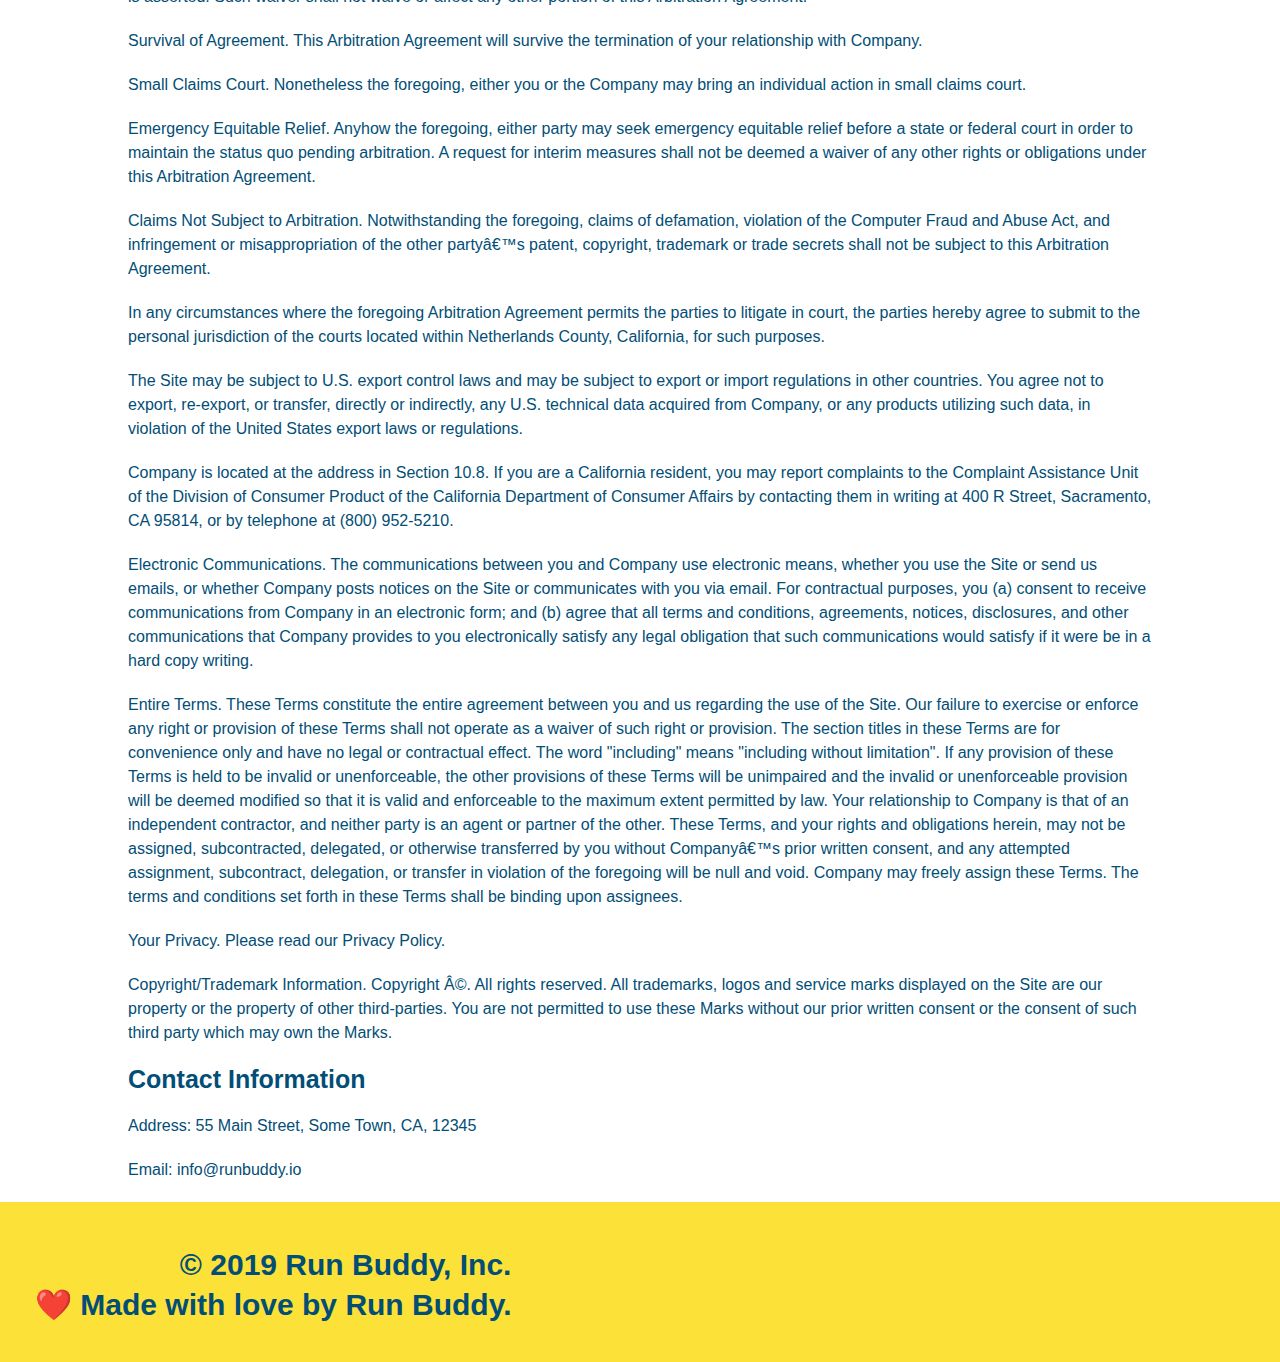
==== commit f2ae3f02: "updated style.css with media queries" ====
--- a/privacy-policy.html
+++ b/privacy-policy.html
@@ -3,7 +3,7 @@
   <head>
     <link rel="stylesheet" href="./assets/css/style.css" />
     <link rel="stylesheet" href="./assets/css/secondary-styles.css" />
-    <meta charset="UTF-8" />
+    <meta name="viewport" content="width=device-width, initial-scale=1.0" />
     <title>Privacy Policy - Run Buddy</title>
   </head>
   <body>
--- a/assets/css/style.css
+++ b/assets/css/style.css
@@ -13,6 +13,9 @@
 header{
     padding: 20px 35px;
     background-color: #39a6b2;
+    display: flex;
+    justify-content: space-between;
+    flex-wrap: wrap;
 }
 
 header h1{
@@ -20,7 +23,6 @@
     font-size: 36px;
     color: #fce138;
     margin: 0;
-    display: inline;
 }
 
 header a {
@@ -29,35 +31,39 @@
 }
 
 header nav {
-    float: right;
     margin: 7px 0;
 }
 
-header nav ul li {
-    display: inline;
+header nav ul {
+    display: flex;
+    flex-wrap: wrap;
+    justify-content: space-between;
+    align-items: center;
+    list-style: none;
 }
 
 header nav ul li a {
-    margin: 0 30px;
+    padding: 10px 15 px;
     font-weight: lighter;
-    font-size: 22px;
+    font-size: 1.55vw;
 }
 
 footer {
     background: #fce138;
     width: 100%;
     padding: 40px 35px;
+    display: flex;
+    justify-content: space-between;
+    flex-wrap: wrap;
 }
 
 footer h2 {
-    display: inline;
     color: #024e76;
     font-size: 30px;
     margin: 0;
 }
 
 footer div {
-    float: right;
     line-height: 1.5;
     text-align: right;
 }
@@ -73,21 +79,21 @@
 /* Hero Style Start */
 .hero {
     background-image: url("../images/hero-bg.jpeg");
-    height: 600px;
     background-size: cover;
     background-position: center;
-    position: relative;
+    display: flex;
+    justify-content: center;
+    flex-wrap: wrap;
+    align-items: flex-start;
 }
 
 .hero-form {
     border: 3px solid #024e76;
     background-color: #fce138;
     padding: 20px;
-    width: 500px;
-    color: #024e76;
-    position: absolute;
-    bottom: 120px;
-    right: 140px;
+    color: #024e76;
+    width: 40%;
+    margin: 3.5%;
 }
 .hero-form p {
     margin: 5px 0 15px 0;
@@ -124,11 +130,22 @@
     font-size: 16px;
 }
 
+.hero-cta {
+    width: 35%;
+    text-align: right;
+    margin: 3.5%;
+    color: #fff;
+    font-size: 18px;
+    line-height: 1.2;
+}
+
+.hero-cta h2 {
+    font-style: italic;
+    font-size: 55px;
+    color: #fce138;
+}
+
 /* Hero Style End */
-
-.intro {
-    text-align: center;
-}
 
 .intro h2 {
     font-size: 55px;
@@ -147,22 +164,22 @@
 }
 
 .intro p {
-    /* add this alongside your other declarations */
     margin: 0 auto;
+    text-align: center;
 }
 
 .steps {
+    background: #fce138;
+}
+
+.section-title {
+    font-size: 48px;
+    color: #024e76;
+    border-bottom: 3px solid;
+    padding-bottom: 20px;
     text-align: center;
-    background: #fce138;
-}
-
-.section-title {
-    font-size: 55px;
-    color: #024e76;
-    margin-bottom: 35px;
-    padding: 0 100px 20px 100px;
-    display: inline-block;
-    border-bottom: 3px solid;
+    margin: 0 auto 35px auto;
+    width: 50%;
 }
 
 .primary-border {
@@ -173,51 +190,68 @@
     border-color: #39a6b2;
 }
 
-.steps div {
-    margin-bottom: 80px;
-}
-
-.steps img {
-    width: 15%;
-    margin: 10px 0;
-}
-
-.steps h3 {
+.step {
+    margin: 50px auto;
+    padding-bottom: 50px;
+    width: 80%;
+    border-bottom: 1px solid #39a6b2;
+    display: flex;
+    flex-wrap: wrap;
+    align-items: center;
+    justify-content: space-between;
+}
+
+.step h3 {
     color: #024e76;
     font-size: 46px;
-    margin-top: 10px;
-}
-
-.steps p {
+    flex: 1 30%;
+}
+
+.step-info {
+    flex: 2 70%;
+    display: flex;
+    flex-wrap: wrap;
+    align-items: center;
+}
+
+.step-img {
+    flex: 1 12%;
+    margin-right: 20px;
+}
+.step-text {
+    flex: 12;
+}
+
+.step-img img {
+    max-width: 100%;
+}
+
+.step-text h4 {
+    font-size: 26px;
+    line-height: 1.5;
+    color: #024e76;
+}
+
+.step-text p {
     color: #39a6b2;
-    font-size: 23px;
-}
-
-.steps span {
-    font-size: 38px;
-}
-
-.trainers {
-    text-align: center;
-}
+    font-size: 18px;
+}
+
 
 .trainer {
-    width: 900px;
-    margin: 0 auto 30px auto;
+    margin: 20px;
     background: #024e76;
     color: #fce138;
-    overflow: auto;
+    flex: 1;
 }
 
 .trainer img {
-    width: 35%;
-    float: left;
+    width: 100%;
 }
 
 .trainer-bio {
-    padding: 35px;
-    float: left;
-    width: 65%;
+    padding: 25px;
+    line-height: 1.3;
 }
 
 .text-left {
@@ -229,24 +263,30 @@
 }
 
 .trainer-bio h3 {
-    font-size: 32px;
-    margin-bottom: 8px;
+    font-size: 28px;
 }
 
 .trainer-bio h4 {
     font-weight: lighter;
-    font-size: 26px;
-    margin-bottom: 25px;
+    font-size: 22px;
+    margin-bottom: 15px;
 }
 
 .trainer-bio p {
     font-size: 17px;
-    line-height: 1.3;
+    
+}
+
+.trainers {
+    width: 100%;
+    margin: 0 auto;
+    display: flex;
+    flex-wrap: wrap;
+    justify-content: space-around;
 }
 
 /* REACH OUT STYLES START */
 .contact {
-    text-align: center;
     background: #024e76;
 }
 
@@ -255,16 +295,10 @@
 }
 
 .contact-info iframe {
-    width: 400px;
     height: 400px;
 }
 
 .contact-info div {
-    width: 410px;
-    display: inline-block;
-    vertical-align: top;
-    text-align: left;
-    margin: 30px 0 0 60px;
     color: white;
 }
 
@@ -273,10 +307,11 @@
     font-size: 32px;
 }
 
-.contact-info p, .contact-info address {
+.contact-info p, 
+.contact-info address {
     margin: 20px 0;
     line-height: 1.5;
-    font-size: 20px;
+    font-size: 16px;
     font-style: normal;
 }
 
@@ -284,4 +319,146 @@
     color: #fce138;
 }
 
-/* REACH OUT STYLES END */+/* REACH OUT STYLES END */
+
+.flex-row {
+    display: flex;
+}
+
+.contact-info {
+    display: flex;
+    justify-content: space-between;
+    flex-wrap: wrap;
+}
+
+.contact-info > * {
+    flex: 1;
+    margin: 15px;
+}
+
+.contact-form input, .contact-form textarea {
+    border: 1px solid #024e76;
+    display: block;
+    padding: 7px 15px;
+    font-size: 16px;
+    color: #024e76;
+    width: 100%;
+    margin-bottom: 15px;
+    margin-top: 5px;
+}
+
+.contact-form button {
+    width: 100%;
+    border: none;
+    background:#fce138;
+    color: #024e76;
+    text-align: center;
+    padding: 15px 0;
+    font-size: 16px;
+}
+
+/* MEDIA QUERY FOR SMALLER DESKTOP SCREENS AND SMALLER */
+@media screen and (max-width: 980px) {
+    header {
+        padding-bottom: 0;
+        justify-content: center;
+    }
+
+    header h1 {
+        width: 100%;
+        text-align: center;
+    }
+
+    header nav ul {
+        margin-top: 20px;
+        width: 100%;
+        justify-content: center;
+    }
+
+    header nav ul li a {
+        font-size: 20px;
+    }
+
+    footer h2, footer div {
+        text-align: center;
+        width: 100%;
+    }
+    .hero-cta, .hero-form {
+        width: 100%;
+    }
+
+    .hero-cta {
+        text-align: center;
+    }
+
+    .section-title {
+        width: 80%;
+    }
+
+    .trainer {
+        flex: 0 70%;
+    }
+
+    .contact-info iframe {
+        flex: 1 100%;
+    }
+}
+
+@media screen and (max-width: 768px) {
+    section {
+        padding: 30px 15px;
+    }
+
+    .step h3 {
+        flex: 1 100%;
+        text-align: center;
+    }
+
+    .step-info {
+        flex: 2 100%;
+        text-align: center;
+        justify-content: center;
+    }
+
+    .step-img {
+        flex: 0 32%;
+        margin-right: 0;
+        margin-top: 15px;
+        margin-bottom: 15px;
+    }
+
+    .step-text {
+        flex: 100%;
+    }
+}
+
+@media screen and (max-width: 575px) {
+
+    .hero-form button {
+        width: 100%;
+    }
+
+    .section-title {
+        width: 95%;
+    }
+
+    .intro p {
+        width: 100%;
+    }
+
+    .trainer {
+        flex: 0 100%;
+    }
+
+    .contact-info {
+        text-align: center;
+    }
+
+    .contact-info > * {
+        flex: 0 100%;
+    }
+
+    .contact-form {
+        order: 3;
+    }
+}
